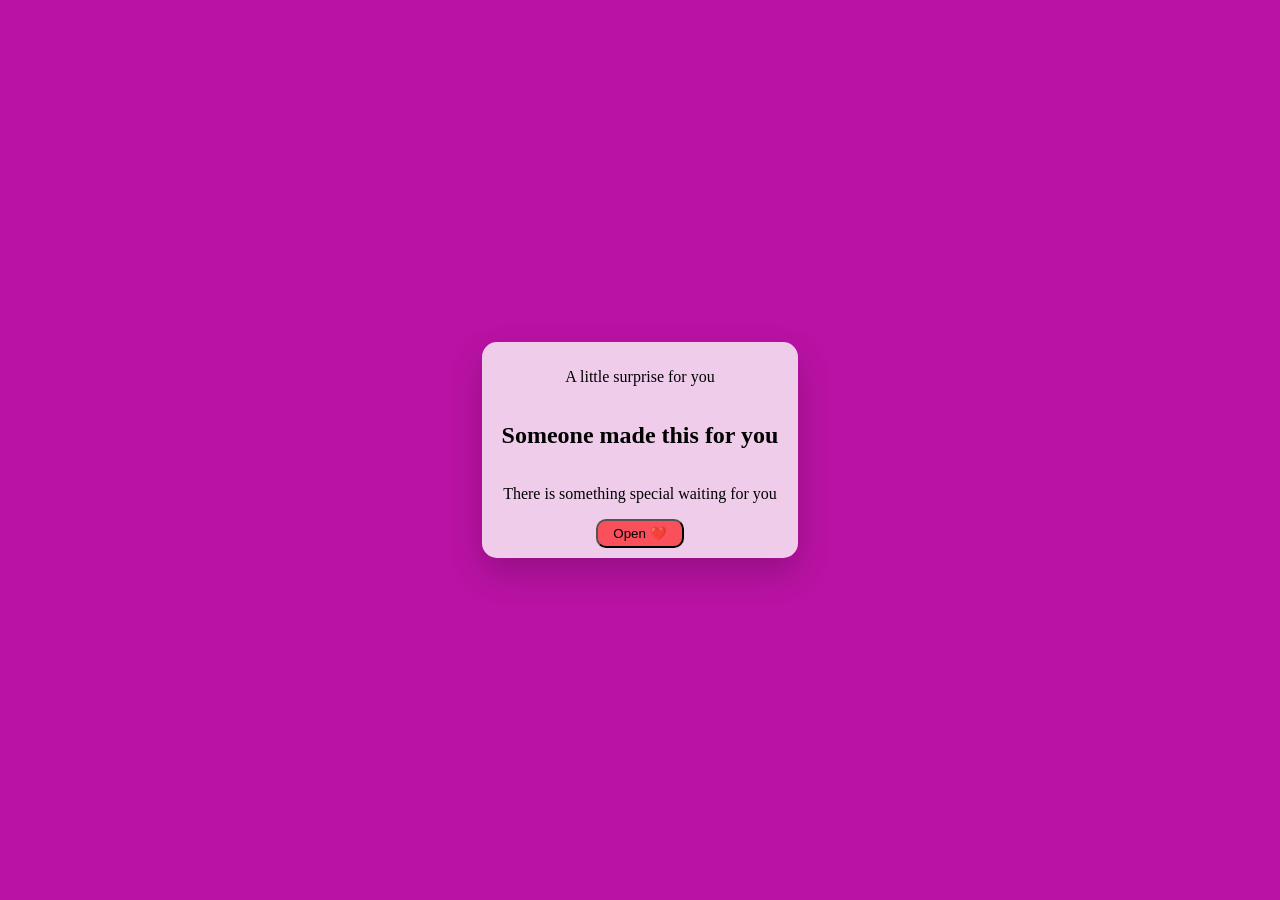
==== Valentine-templates/index.html @ 385cbb43 "progresss--------" ====
<!doctype html>
<html lang="en">
  <head>
    <meta charset="UTF-8" />
    <meta name="viewport" content="width=device-width, initial-scale=1.0" />
    <title>V1</title>
    <link rel="stylesheet" href="css/style.css" />
  </head>
  <body>
    <main>
      <section id="intro-screen" class="card-container">
        <p>A little surprise for you</p>
        <h1>Someone made this for you</h1>
        <p>There is something special waiting for you</p>
        <button id="open-btn">Open ❤️</button>
      </section>
      <section id="unlock-screen" class="card-container">
        <h2>For Hanae ❤️</h2>
        <p>Before we continued...</p>
        <p>Enter the date our story started:</p>
        <input id="date-input" type="text" placeholder="DD/MM/YYYY" />
        <button id="unlock-btn">Unlock</button>
        <p id="error-message"></p>
      </section>
      <section id="memories-screen">
        <p>Chapter One · Our Memories</p>
        <h2>Some moments deserve their own place ❤️</h2>
        <div class="memories-container">
          <div class="memory-card">
            <img src="assets/image/1.jpeg" alt="Our first memory">
            <h3>Our First Coffee</h3>
            <p>Where everything started.</p>
          </div>

          <div class="memory-card">
            <img src="assets/image/2.jpeg" alt="A special memory">
            <h3>That Special Day</h3>
            <p>One of those days I'll never forget.</p>
          </div>

          <div class="memory-card">
            <img src="assets/image/3.jpeg" alt="Our favorite memory">
            <h3>Our Favorite Memory</h3>
            <p>A moment worth keeping forever.</p>
          </div>
        </div>
        <button id="continue-btn">Continue ❤️</button>

      </section>

    <script src="js/config.js"></script>
    <script src="js/script.js"></script>
  </body>
</html>
---- Valentine-templates/css/style.css ----
body {
  margin: 0;
  min-height: 100vh;
  background-color: rgb(186, 18, 164);
  display: flex;
  justify-content: center;
  align-items: center;
}

.card-container {
  background-color: rgba(255, 255, 255, 0.783);
  border-radius: 15px;
  display: flex;
  flex-direction: column;
  align-items: center;
  padding: 10px 20px;
  box-shadow: 0 15px 35px rgba(0, 0, 0, 0.2);
}
button {
  background-color: rgba(255, 0, 0, 0.607);
  border-radius: 10px;
  cursor: pointer;
  padding: 5px 15px;
}

button:hover {
  transform: translateY(-3px);
}
#continue-btn {
  background-color: rgba(255, 0, 0, 0.607);
  border-radius: 10px;
  cursor: pointer;
  padding: 5px 15px;
  display:flex;
  justify-content: center;
  align-items: center;
  



}

#unlock-screen {
  display: none;
}
#memories-screen{
  display: none;
}
.memories-container{
  display:flex;
  gap:20px;
}
.memory-card{
  width:230px;

  background-color: white;
  border-radius: 15px;
  

  display:flex;
  align-items: center;
  flex-direction: column;

  padding : 20px;
  box-shadow: 0 15px 35px rgba(0, 0, 0, 0.2);
  
  
}
.memory-card:hover{
  transform: translateY(-3px);
}
.memory-card img {
    width: 160px;
    height: 180px;
    object-fit: cover;
    border-radius: 15px;
}
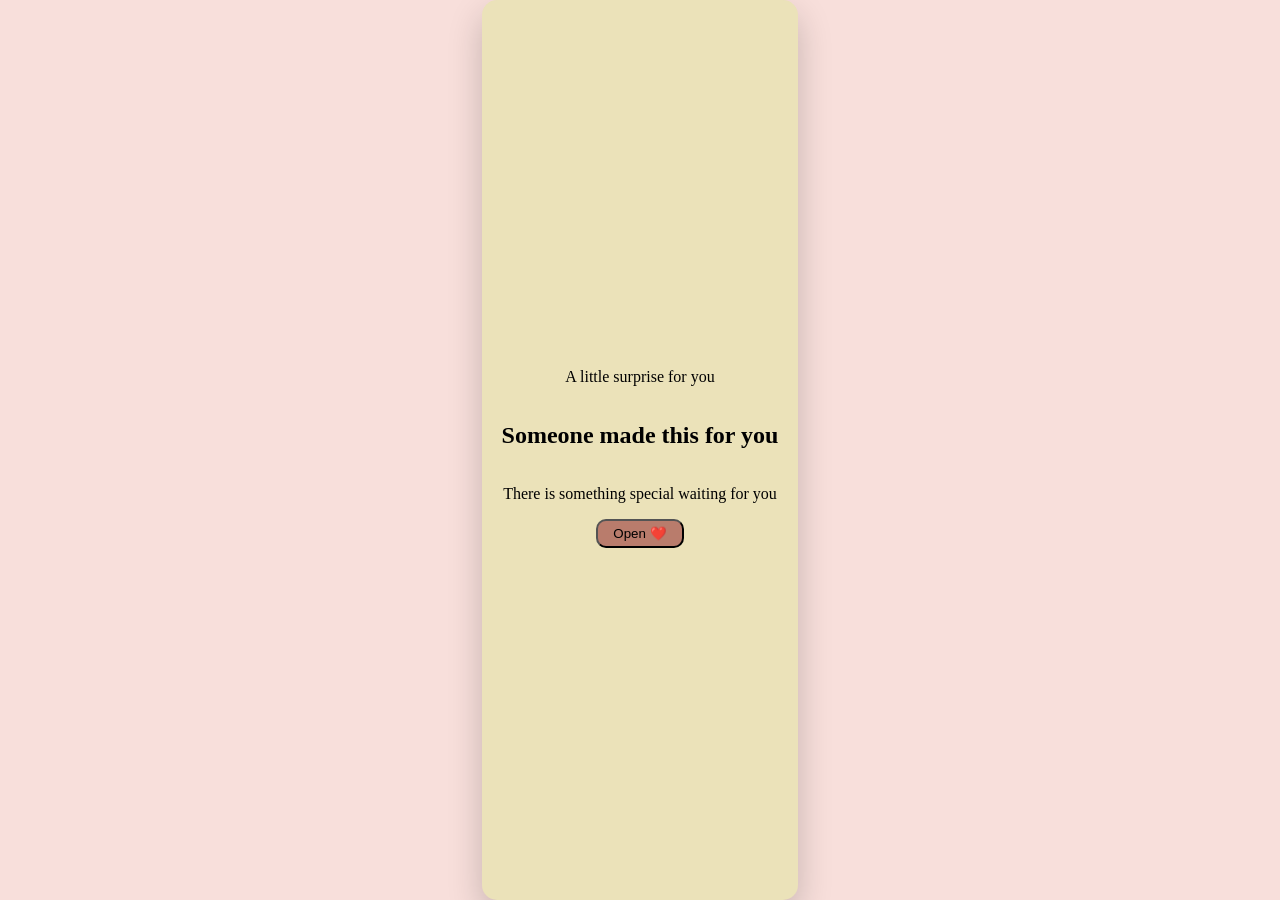
==== commit 3dde264a: "test-" ====
--- a/Valentine-templates/index.html
+++ b/Valentine-templates/index.html
@@ -9,43 +9,54 @@
   <body>
     <main>
       <section id="intro-screen" class="card-container">
-        <p>A little surprise for you</p>
-        <h1>Someone made this for you</h1>
-        <p>There is something special waiting for you</p>
+        <p id="intro-small-text"></p>
+        <h1 id="intro-title"></h1>
+        <p id="intro-text"></p>
         <button id="open-btn">Open ❤️</button>
       </section>
+
       <section id="unlock-screen" class="card-container">
-        <h2>For Hanae ❤️</h2>
-        <p>Before we continued...</p>
-        <p>Enter the date our story started:</p>
+        <h2>For <span id="recipient-name"></span> ❤️</h2>
+        <p id="unlock-text"></p>
+        <p id="date-question"></p>
         <input id="date-input" type="text" placeholder="DD/MM/YYYY" />
         <button id="unlock-btn">Unlock</button>
         <p id="error-message"></p>
       </section>
+
       <section id="memories-screen">
         <p>Chapter One · Our Memories</p>
         <h2>Some moments deserve their own place ❤️</h2>
-        <div class="memories-container">
-          <div class="memory-card">
-            <img src="assets/image/1.jpeg" alt="Our first memory">
-            <h3>Our First Coffee</h3>
-            <p>Where everything started.</p>
-          </div>
+        <div class="memories-container" id="memories-container">
 
-          <div class="memory-card">
-            <img src="assets/image/2.jpeg" alt="A special memory">
-            <h3>That Special Day</h3>
-            <p>One of those days I'll never forget.</p>
-          </div>
+        </div>
 
-          <div class="memory-card">
-            <img src="assets/image/3.jpeg" alt="Our favorite memory">
-            <h3>Our Favorite Memory</h3>
-            <p>A moment worth keeping forever.</p>
-          </div>
-        </div>
         <button id="continue-btn">Continue ❤️</button>
 
+      </section>
+
+      <section id="messages-screen">
+        <p>Chapter Two . Just For You</p>
+        <h2>Open When... </h2>
+        <div class="messages-container" id="messages-container">
+          
+        </div>
+        <button id="final-btn">Continue ❤️</button>
+      </section>
+
+      <section id="final-screen">
+        <p>Final Ghapter</p>
+        <h2 id="final-title"></h2>
+        <div id="final-message">
+          <p id="final-paragraph1">
+          </p>
+          <p id="final-paragraph2">
+          </p>
+        </div>
+        <button id="surprise-btn">
+          One last surprise ✨
+        </button>
+        <p id="surprise-message"></p>
       </section>
 
     <script src="js/config.js"></script>
--- a/Valentine-templates/css/style.css
+++ b/Valentine-templates/css/style.css
@@ -1,14 +1,14 @@
 body {
   margin: 0;
   min-height: 100vh;
-  background-color: rgb(186, 18, 164);
   display: flex;
   justify-content: center;
   align-items: center;
+  background-color: rgb(248,223,219);
 }
 
 .card-container {
-  background-color: rgba(255, 255, 255, 0.783);
+  background-color: rgb(235,226,185);
   border-radius: 15px;
   display: flex;
   flex-direction: column;
@@ -17,7 +17,7 @@
   box-shadow: 0 15px 35px rgba(0, 0, 0, 0.2);
 }
 button {
-  background-color: rgba(255, 0, 0, 0.607);
+  background-color: rgba(154, 60, 60, 0.607);
   border-radius: 10px;
   cursor: pointer;
   padding: 5px 15px;
@@ -33,11 +33,7 @@
   padding: 5px 15px;
   display:flex;
   justify-content: center;
-  align-items: center;
-  
-
-
-
+  align-items:center;
 }
 
 #unlock-screen {
@@ -46,14 +42,25 @@
 #memories-screen{
   display: none;
 }
-.memories-container{
-  display:flex;
-  gap:20px;
+#messages-screen{
+  display: none;
+  }
+#final-screen{
+  display: none;
+}
+
+.memories-container {
+    width: 100%;
+    max-width: 900px;
+    display: grid;
+    grid-template-columns: repeat(3, 1fr);
+    gap: 20px;
 }
 .memory-card{
-  width:230px;
-
-  background-color: white;
+  width:100%;
+  max-width: 320px;
+
+  background-color: rgb(225, 222, 206);
   border-radius: 15px;
   
 
@@ -70,8 +77,137 @@
   transform: translateY(-3px);
 }
 .memory-card img {
-    width: 160px;
-    height: 180px;
+    width: 100%;
+    height: 220px;
     object-fit: cover;
     border-radius: 15px;
+}
+.memory-card p{
+  font-style: italic;
+}
+.memory-card h3{
+  font-style:oblique;
+}
+#memories-screen{
+  background-color:rgb(235,226,185);
+  border-radius: 15px;
+  padding:20px 30px;
+
+
+}
+
+
+#messages-screen{
+  background-color:rgb(235,226,185);
+  border-radius: 15px;
+  padding:20px 30px;
+
+}
+
+.message-card {
+
+  background-color:rgb(225, 222, 206);
+  border-radius: 15px;
+  display:flex;
+  flex-direction: column;
+  padding:20px;
+  box-shadow: 0 15px 35px rgba(0, 0, 0, 0.2);
+  align-items:center;
+}
+.message-card:hover{
+  transform: translateY(-3px);
+}
+
+.messages-container{
+  display:flex;
+  gap:20px;
+
+  width: 100%;
+  max-width: 900px;
+
+  display: grid;
+  grid-template-columns: repeat(3, 1fr);
+  gap: 20px;
+}
+
+.message-card h3{
+  font-style: italic;
+}
+
+#messages-screen h2{
+  
+  color: rgb(55, 41, 41);
+}
+.hidden-message{
+  display: none;
+}
+
+.message-card.open .hidden-message {
+  display: block;
+}
+
+#final-message{
+  background-color:rgb(235,226,185);
+  border-radius: 15px;
+  padding:10px;
+  font-style: italic;
+  
+}
+#final-screen{
+
+  background-color: rgb(235,226,185);
+  border-radius: 15px;
+  padding:20px 15px;
+  box-shadow: 0 15px 35px rgba(0, 0, 0, 0.2);
+}
+
+
+
+* {
+    box-sizing: border-box;
+}
+
+body {
+    margin: 0;
+    min-height: 100vh;
+}
+
+section {
+    width: 100%;
+    min-height: 100vh;
+
+    padding: 40px 20px;
+
+    display: flex;
+    flex-direction: column;
+    justify-content: center;
+    align-items: center;
+}
+
+
+@media (max-width: 768px) {
+
+    .memories-container {
+        grid-template-columns: 1fr;
+    }
+
+    section {
+        padding: 30px 16px;
+    }
+}
+
+.screen-enter {
+    animation: fadeIn 0.6s ease;
+}
+
+@keyframes fadeIn {
+    from {
+        opacity: 0;
+        transform: translateY(15px);
+    }
+
+    to {
+        opacity: 1;
+        transform: translateY(0);
+    }
 }
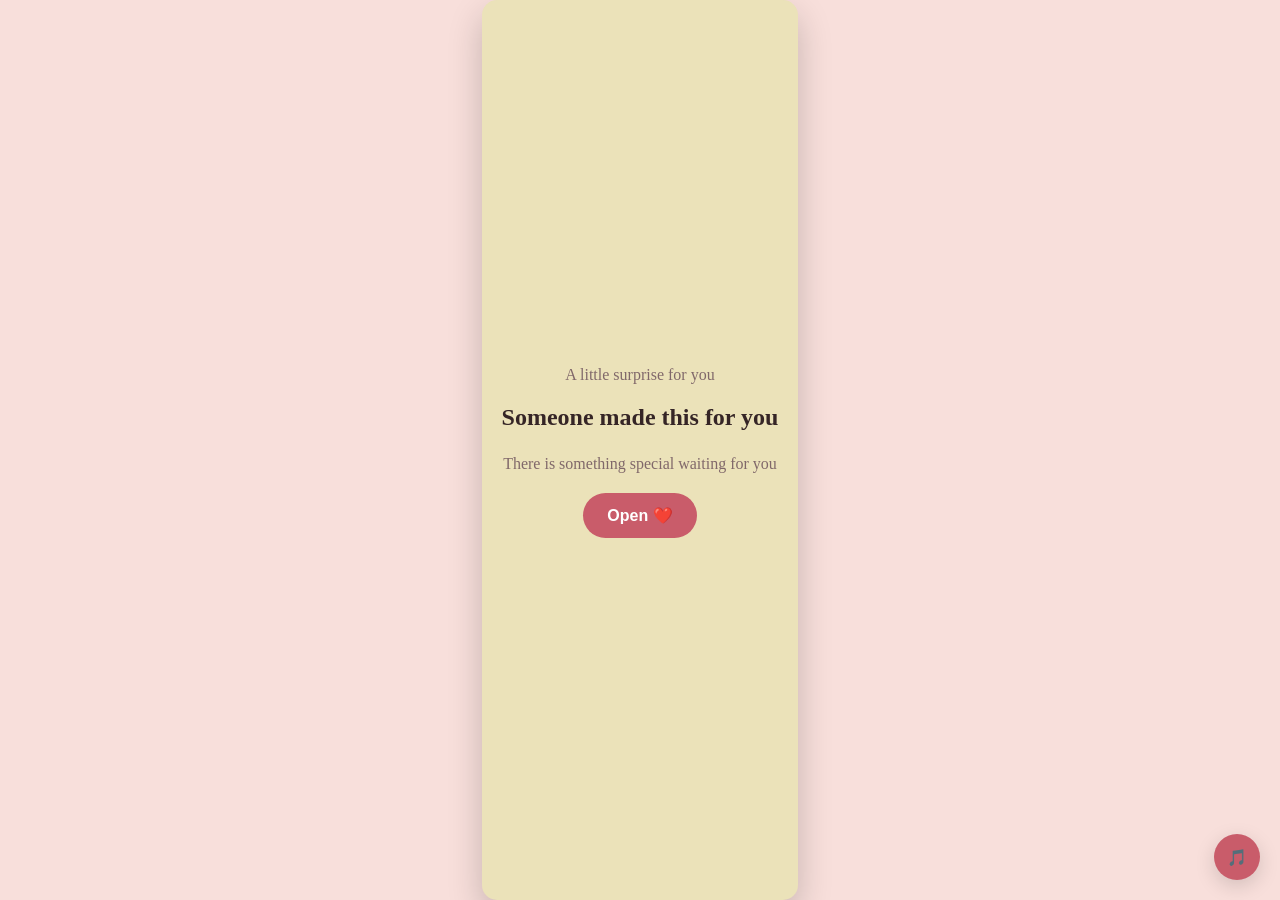
==== commit 36994f16: "version2" ====
--- a/Valentine-templates/index.html
+++ b/Valentine-templates/index.html
@@ -39,26 +39,37 @@
         <p>Chapter Two . Just For You</p>
         <h2>Open When... </h2>
         <div class="messages-container" id="messages-container">
-          
+
         </div>
         <button id="final-btn">Continue ❤️</button>
       </section>
 
       <section id="final-screen">
-        <p>Final Ghapter</p>
-        <h2 id="final-title"></h2>
-        <div id="final-message">
-          <p id="final-paragraph1">
-          </p>
-          <p id="final-paragraph2">
-          </p>
-        </div>
-        <button id="surprise-btn">
-          One last surprise ✨
-        </button>
-        <p id="surprise-message"></p>
+
+          <div class="final-card">
+
+              <p>Final Chapter</p>
+
+              <h2 id="final-title"></h2>
+
+              <p id="final-paragraph1"></p>
+
+              <p id="final-paragraph2"></p>
+
+              <button id="surprise-btn">
+                  One last surprise ✨
+              </button>
+
+              <p id="surprise-message"></p>
+
+          </div>
+
       </section>
+    <audio id="background-music" loop></audio>
 
+    <button id="music-btn" class="music-btn">
+    🎵
+    </button>
     <script src="js/config.js"></script>
     <script src="js/script.js"></script>
   </body>
--- a/Valentine-templates/css/style.css
+++ b/Valentine-templates/css/style.css
@@ -1,3 +1,69 @@
+:root {
+    --bg: #fff7f5;
+    --surface: #ffffff;
+    --surface-soft: #fff0ed;
+
+    --primary: #c95c6a;
+    --primary-dark: #a94452;
+
+    --text: #352526;
+    --text-soft: #80686a;
+
+    --radius: 22px;
+}
+
+* {
+    box-sizing: border-box;
+}
+
+html {
+    scroll-behavior: smooth;
+}
+
+body {
+    margin: 0;
+    background: var(--bg);
+    color: var(--text);
+
+    font-family: Georgia, "Times New Roman", serif;
+}
+section {
+    width: 100%;
+    min-height: 100vh;
+
+    padding: 50px 20px;
+
+    display: flex;
+    flex-direction: column;
+    justify-content: center;
+    align-items: center;
+}
+#unlock-screen,#memories-screen,#messages-screen,#final-screen {
+    display: none;
+}
+
+h1,
+h2,
+h3,
+p {
+    margin-top: 0;
+}
+
+h2 {
+    font-size: clamp(2rem, 7vw, 3.5rem);
+    line-height: 1.1;
+    margin-bottom: 20px;
+}
+
+p {
+    line-height: 1.6;
+    color: var(--text-soft);
+}
+
+
+
+
+
 body {
   margin: 0;
   min-height: 100vh;
@@ -17,149 +83,212 @@
   box-shadow: 0 15px 35px rgba(0, 0, 0, 0.2);
 }
 button {
-  background-color: rgba(154, 60, 60, 0.607);
-  border-radius: 10px;
-  cursor: pointer;
-  padding: 5px 15px;
+    border: none;
+    border-radius: 999px;
+
+    padding: 13px 24px;
+
+    background: var(--primary);
+    color: white;
+
+    font-size: 1rem;
+    font-weight: 600;
+
+    cursor: pointer;
+
+    transition:
+        transform 0.2s ease,
+        background 0.2s ease;
 }
 
 button:hover {
-  transform: translateY(-3px);
-}
-#continue-btn {
-  background-color: rgba(255, 0, 0, 0.607);
-  border-radius: 10px;
-  cursor: pointer;
-  padding: 5px 15px;
-  display:flex;
-  justify-content: center;
-  align-items:center;
-}
-
-#unlock-screen {
-  display: none;
-}
-#memories-screen{
-  display: none;
-}
-#messages-screen{
-  display: none;
-  }
-#final-screen{
-  display: none;
-}
+    background: var(--primary-dark);
+    transform: translateY(-2px);
+}
+
+button:active {
+    transform: scale(0.97);
+}
+
 
 .memories-container {
     width: 100%;
+    max-width: 950px;
+
+    display: grid;
+    grid-template-columns: repeat(3, 1fr);
+    gap: 24px;
+
+    margin: 30px 0;
+}
+
+.memory-card {
+    background: var(--surface);
+
+    padding: 12px 12px 22px;
+
+    border-radius: var(--radius);
+
+    box-shadow: 0 12px 35px rgba(70, 40, 40, 0.10);
+
+    overflow: hidden;
+
+    transition:
+        transform 0.3s ease,
+        box-shadow 0.3s ease;
+}
+
+.memory-card:hover {
+    transform: translateY(-6px);
+    box-shadow: 0 18px 45px rgba(70, 40, 40, 0.15);
+}
+
+.memory-card img {
+    width: 100%;
+    height: 260px;
+
+    object-fit: cover;
+
+    border-radius: 16px;
+}
+
+.memory-card h3 {
+    margin: 18px 8px 8px;
+
+    font-size: 1.25rem;
+}
+
+.memory-card p {
+    margin: 0 8px;
+}
+
+@media (max-width: 768px) {
+
+    .memories-container {
+        grid-template-columns: 1fr;
+        max-width: 340px;
+        gap: 22px;
+    }
+
+    .memory-card img {
+        height: 230px;
+    }
+}
+
+.messages-container {
+    width: 100%;
     max-width: 900px;
+
     display: grid;
     grid-template-columns: repeat(3, 1fr);
     gap: 20px;
-}
-.memory-card{
-  width:100%;
-  max-width: 320px;
-
-  background-color: rgb(225, 222, 206);
-  border-radius: 15px;
-  
-
-  display:flex;
-  align-items: center;
-  flex-direction: column;
-
-  padding : 20px;
-  box-shadow: 0 15px 35px rgba(0, 0, 0, 0.2);
-  
-  
-}
-.memory-card:hover{
-  transform: translateY(-3px);
-}
-.memory-card img {
+
+    margin: 30px 0;
+}
+
+.message-card {
+    background: var(--surface);
+    padding: 28px 24px;
+
+    border-radius: var(--radius);
+
+    box-shadow: 0 12px 35px rgba(70, 40, 40, 0.10);
+
+    cursor: pointer;
+
+    transition:
+        transform 0.3s ease,
+        box-shadow 0.3s ease;
+}
+
+.message-card:hover {
+    transform: translateY(-5px);
+    box-shadow: 0 18px 45px rgba(70, 40, 40, 0.15);
+}
+
+.message-card h3 {
+    margin: 0;
+    font-size: 1.25rem;
+}
+
+.hidden-message {
+    display: none;
+
+    margin-top: 20px;
+    padding-top: 18px;
+
+    border-top: 1px solid var(--surface-soft);
+}
+
+.message-card.open .hidden-message {
+    display: block;
+}
+@media (max-width: 768px) {
+
+    .messages-container {
+        grid-template-columns: 1fr;
+        max-width: 340px;
+    }
+
+    .message-card {
+        width: 100%;
+    }
+}
+
+
+#final-screen {
+    text-align: center;
+    padding: 40px 20px;
+}
+
+#final-screen > * {
+    max-width: 650px;
+}
+
+#final-screen h2 {
+    margin-bottom: 30px;
+}
+
+#final-screen p {
+    font-size: 1.05rem;
+    margin-bottom: 18px;
+}
+
+#surprise-btn {
+    margin-top: 20px;
+}
+
+#surprise-message {
+    margin-top: 30px;
+
+    font-size: 1.4rem;
+    font-weight: bold;
+
+    color: var(--primary);
+}
+
+.final-card {
     width: 100%;
-    height: 220px;
-    object-fit: cover;
-    border-radius: 15px;
-}
-.memory-card p{
-  font-style: italic;
-}
-.memory-card h3{
-  font-style:oblique;
-}
-#memories-screen{
-  background-color:rgb(235,226,185);
-  border-radius: 15px;
-  padding:20px 30px;
-
-
-}
-
-
-#messages-screen{
-  background-color:rgb(235,226,185);
-  border-radius: 15px;
-  padding:20px 30px;
-
-}
-
-.message-card {
-
-  background-color:rgb(225, 222, 206);
-  border-radius: 15px;
-  display:flex;
-  flex-direction: column;
-  padding:20px;
-  box-shadow: 0 15px 35px rgba(0, 0, 0, 0.2);
-  align-items:center;
-}
-.message-card:hover{
-  transform: translateY(-3px);
-}
-
-.messages-container{
-  display:flex;
-  gap:20px;
-
-  width: 100%;
-  max-width: 900px;
-
-  display: grid;
-  grid-template-columns: repeat(3, 1fr);
-  gap: 20px;
-}
-
-.message-card h3{
-  font-style: italic;
-}
-
-#messages-screen h2{
-  
-  color: rgb(55, 41, 41);
-}
-.hidden-message{
-  display: none;
-}
-
-.message-card.open .hidden-message {
-  display: block;
-}
-
-#final-message{
-  background-color:rgb(235,226,185);
-  border-radius: 15px;
-  padding:10px;
-  font-style: italic;
-  
-}
-#final-screen{
-
-  background-color: rgb(235,226,185);
-  border-radius: 15px;
-  padding:20px 15px;
-  box-shadow: 0 15px 35px rgba(0, 0, 0, 0.2);
-}
+    max-width: 650px;
+
+    padding: 50px 35px;
+
+    background: var(--surface);
+
+    border-radius: var(--radius);
+
+    box-shadow: 0 15px 45px rgba(70, 40, 40, 0.12);
+}
+
+@media (max-width: 768px) {
+
+    .final-card {
+        padding: 35px 22px;
+    }
+
+}
+
+
 
 
 
@@ -167,47 +296,115 @@
     box-sizing: border-box;
 }
 
-body {
-    margin: 0;
-    min-height: 100vh;
-}
-
-section {
-    width: 100%;
-    min-height: 100vh;
-
-    padding: 40px 20px;
-
-    display: flex;
-    flex-direction: column;
-    justify-content: center;
-    align-items: center;
-}
-
-
-@media (max-width: 768px) {
-
-    .memories-container {
-        grid-template-columns: 1fr;
-    }
-
-    section {
-        padding: 30px 16px;
-    }
-}
-
-.screen-enter {
-    animation: fadeIn 0.6s ease;
-}
-
-@keyframes fadeIn {
+
+@keyframes fadeUp {
     from {
         opacity: 0;
-        transform: translateY(15px);
+        transform: translateY(20px);
     }
 
     to {
         opacity: 1;
         transform: translateY(0);
     }
+}
+
+.screen-enter {
+    animation: fadeUp 0.6s ease both;
+}
+
+
+@keyframes cardEnter {
+    from {
+        opacity: 0;
+        transform: translateY(25px);
+    }
+
+    to {
+        opacity: 1;
+        transform: translateY(0);
+    }
+}
+
+.memory-card,.message-card {
+    animation: cardEnter 0.6s ease both;
+}
+
+.memory-card:nth-child(1),.message-card:nth-child(1) {
+    animation-delay: 0.1s;
+}
+.memory-card:nth-child(2),.message-card:nth-child(2) {
+    animation-delay: 0.25s;
+}
+
+.memory-card:nth-child(3),.message-card:nth-child(3) {
+    animation-delay: 0.4s;
+}
+
+
+.music-btn {
+    position: fixed;
+
+    bottom: 20px;
+    right: 20px;
+
+    width: 46px;
+    height: 46px;
+    padding: 0;
+
+    border-radius: 50%;
+
+    display: flex;
+    align-items: center;
+    justify-content: center;
+
+    z-index: 9999;
+
+    box-shadow: 0 6px 20px rgba(0, 0, 0, 0.15);
+}
+
+#surprise-message {
+    opacity: 0;
+    transform: translateY(15px) scale(0.95);
+}
+
+#surprise-message.reveal {
+    animation: surpriseReveal 0.8s ease forwards;
+}
+
+@keyframes surpriseReveal {
+    from {
+        opacity: 0;
+        transform: translateY(15px) scale(0.95);
+    }
+
+    to {
+        opacity: 1;
+        transform: translateY(0) scale(1);
+    }
+} 
+
+.floating-heart {
+    position: fixed;
+    bottom: -40px;
+
+    font-size: 24px;
+
+    pointer-events: none;
+    z-index: 9999;
+
+    animation: floatHeart 3s ease-out forwards;
+}
+
+@keyframes floatHeart {
+
+    from {
+        transform: translateY(0) scale(0.7);
+        opacity: 1;
+    }
+
+    to {
+        transform: translateY(-110vh) scale(1.3);
+        opacity: 0;
+    }
 }
